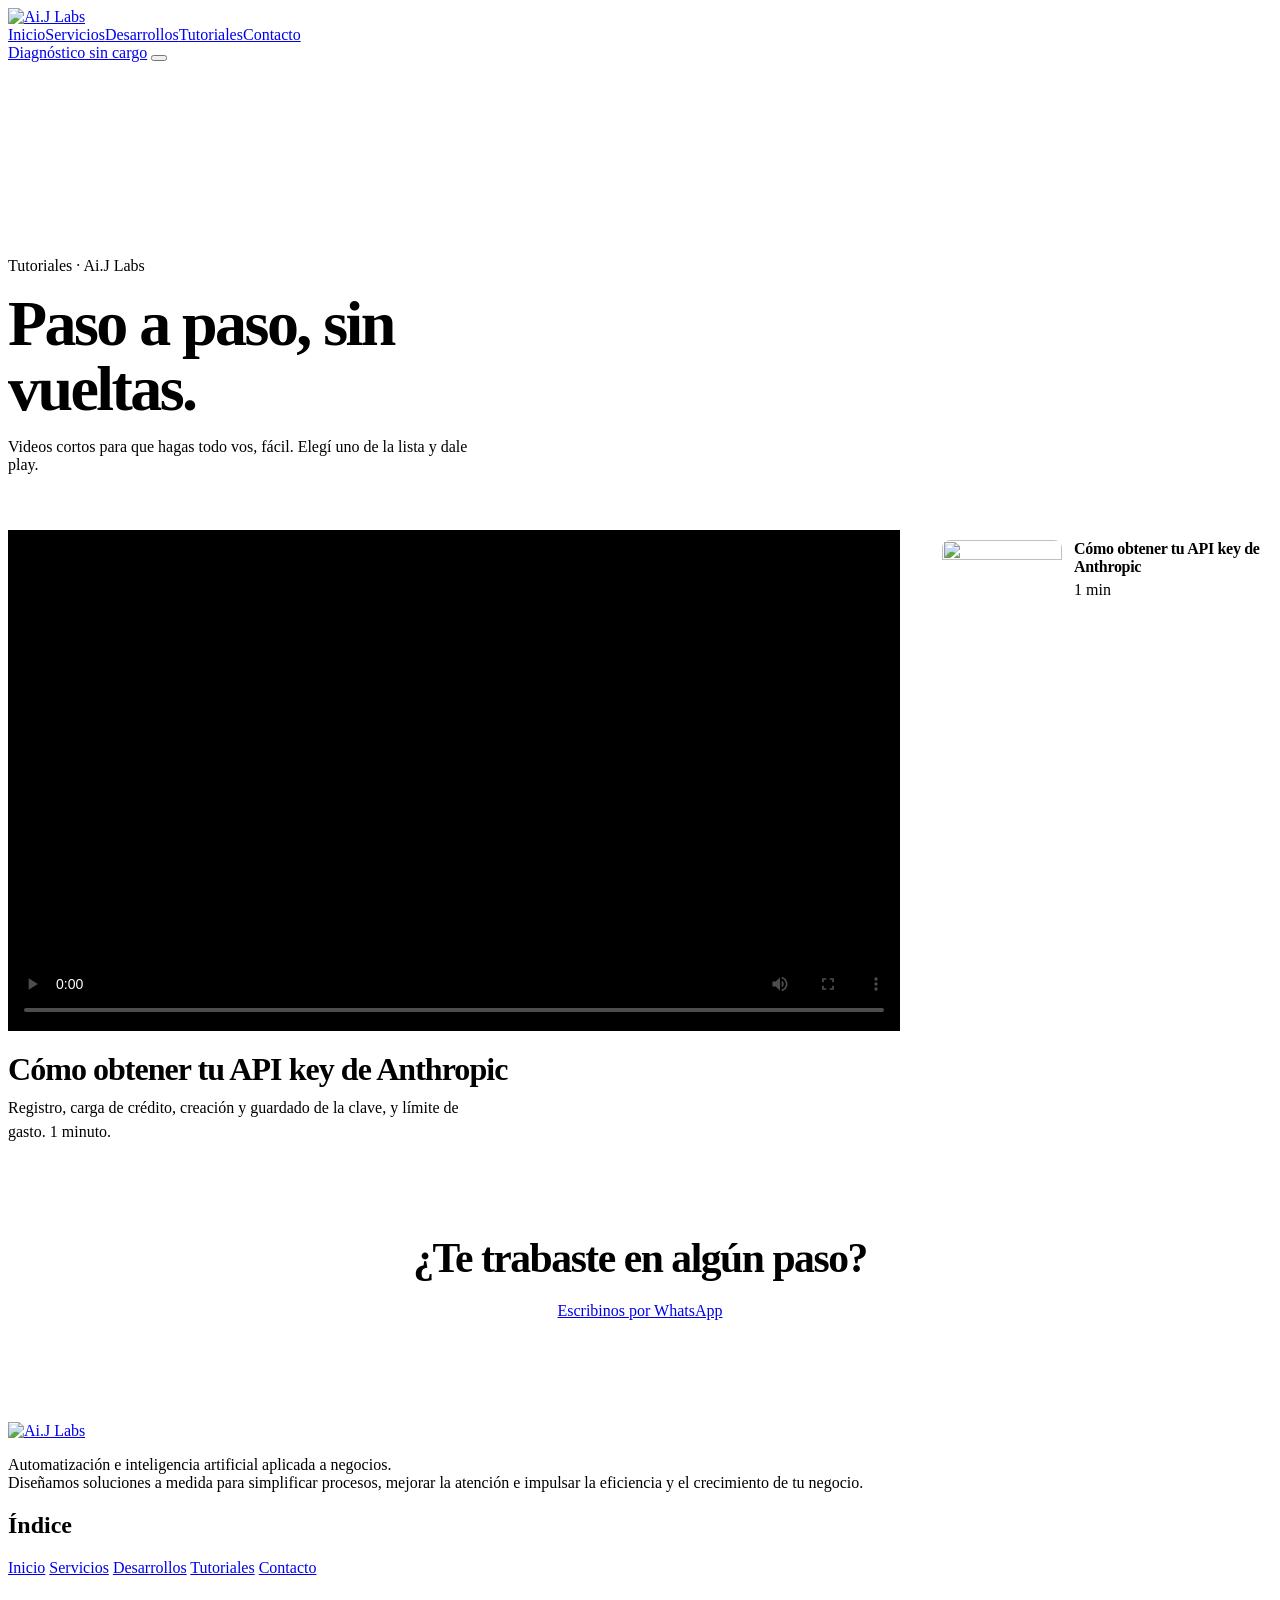
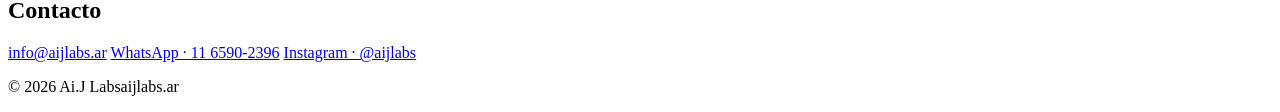
==== public/tutoriales/index.html @ 1550bc71 "Agrega /tutoriales con reproductor y primer tutorial (API key de Anthropic) Co-Authored-By: Claude S" ====
<!doctype html>
<html lang="es-AR">
<head>
  <meta charset="utf-8" />
  <meta name="viewport" content="width=device-width, initial-scale=1" />
  <title>Tutoriales · Ai.J Labs</title>
  <meta name="description" content="Videos cortos, paso a paso, para que le saques el jugo a las herramientas que usamos con nuestros clientes." />
  <link rel="canonical" href="https://aijlabs.ar/tutoriales" />
  <meta property="og:type" content="website" />
  <meta property="og:site_name" content="Ai.J Labs" />
  <meta property="og:locale" content="es_AR" />
  <meta property="og:url" content="https://aijlabs.ar/tutoriales" />
  <meta property="og:title" content="Tutoriales · Ai.J Labs" />
  <meta property="og:description" content="Videos cortos, paso a paso, para clientes de Ai.J Labs." />
  <meta property="og:image" content="https://aijlabs.ar/tutoriales/api-anthropic/portada.jpg" />
  <link rel="icon" href="/logo-icon.png" />
  <link rel="preconnect" href="https://fonts.googleapis.com" />
  <link rel="preconnect" href="https://fonts.gstatic.com" crossorigin />
  <link href="https://fonts.googleapis.com/css2?family=Bricolage+Grotesque:opsz,wght@12..96,400..800&family=Hanken+Grotesk:wght@400;500;600;700&family=Space+Mono:wght@400;700&display=swap" rel="stylesheet" />
  <link rel="stylesheet" href="/styles.css" />
  <style>
    .tuts { padding: clamp(120px, 14vw, 180px) 0 clamp(48px, 8vw, 112px); }
    .tuts__hero { max-width: 60ch; margin-bottom: clamp(32px, 5vw, 56px); }
    .tuts__hero h1 { font-size: clamp(2.2rem, 6vw, 4rem); letter-spacing: -0.04em; line-height: 1.02; margin: 12px 0 16px; }
    .tuts__layout { display: grid; gap: 32px; }
    @media (min-width: 960px) { .tuts__layout { grid-template-columns: minmax(0, 1fr) 340px; align-items: start; } }
    .tuts__stage { background: var(--ink); border-radius: var(--r); overflow: hidden; aspect-ratio: 16 / 9; }
    .tuts__stage video { width: 100%; height: 100%; display: block; background: #000; }
    .tuts__now h2 { font-size: clamp(1.4rem, 3vw, 2rem); letter-spacing: -0.03em; margin: 20px 0 8px; }
    .tuts__now p { max-width: 60ch; line-height: 1.5; color: var(--ink-2); margin: 0; }
    .tuts__list { display: grid; gap: 12px; padding: 0; margin: 0; list-style: none; }
    .tuts__item { display: grid; grid-template-columns: 120px 1fr; gap: 12px; width: 100%; text-align: left; padding: 10px; background: var(--paper); border: 1px solid var(--line-2); border-radius: var(--r-sm); cursor: pointer; font: inherit; color: inherit; transition: border-color .2s, background .2s; }
    .tuts__item:hover { border-color: var(--ink-3); }
    .tuts__item[aria-current="true"] { border-color: var(--violet); background: var(--violet-wash); }
    .tuts__item img { width: 120px; aspect-ratio: 16 / 9; object-fit: cover; border-radius: 8px; display: block; background: var(--paper-2); }
    .tuts__item strong { display: block; font-family: var(--font-display); letter-spacing: -0.02em; line-height: 1.15; margin-bottom: 4px; }
    .tuts__item span { font-size: var(--fs-sm); color: var(--ink-3); }
    .tuts__close { text-align: center; padding: clamp(48px, 7vw, 96px) 0 0; }
    .tuts__close h2 { font-size: clamp(1.6rem, 4vw, 2.6rem); letter-spacing: -0.035em; margin: 0 0 20px; }
  </style>
</head>
<body>
  <header class="masthead" id="masthead">
    <div class="shell masthead__inner">
      <a href="/" class="masthead__logo" aria-label="Ai.J Labs — inicio"><img src="/logo-full.png" alt="Ai.J Labs" width="200" height="60" /></a>
      <nav class="masthead__nav" aria-label="Navegación principal"><a href="/"><span>Inicio</span></a><a href="/servicios"><span>Servicios</span></a><a href="/desarrollos"><span>Desarrollos</span></a><a href="/tutoriales" aria-current="page"><span>Tutoriales</span></a><a href="/contacto"><span>Contacto</span></a></nav>
      <div class="masthead__end">
        <a href="/contacto" class="btn btn--brand btn--sm">Diagnóstico sin cargo</a>
        <button id="navToggle" class="burger" aria-label="Abrir menú" aria-expanded="false" aria-controls="drawer"><span></span><span></span></button>
      </div>
    </div>
    <nav id="drawer" class="drawer" aria-label="Navegación" hidden><a href="/">Inicio</a><a href="/servicios">Servicios</a><a href="/desarrollos">Desarrollos</a><a href="/tutoriales">Tutoriales</a><a href="/contacto">Contacto</a><a href="/contacto" class="btn btn--brand btn--block">Diagnóstico sin cargo</a></nav>
  </header>

  <main id="main" class="tuts">
    <div class="shell">
      <section class="tuts__hero">
        <p class="mono">Tutoriales · Ai.J Labs</p>
        <h1>Paso a paso, sin vueltas.</h1>
        <p class="lead">Videos cortos para que hagas todo vos, fácil. Elegí uno de la lista y dale play.</p>
      </section>

      <div class="tuts__layout">
        <div class="tuts__now">
          <div class="tuts__stage"><video id="player" controls playsinline preload="metadata"></video></div>
          <h2 id="nowTitle"></h2>
          <p id="nowDesc"></p>
        </div>
        <ul class="tuts__list" id="list" aria-label="Lista de tutoriales"></ul>
      </div>

      <section class="tuts__close">
        <h2>¿Te trabaste en algún paso?</h2>
        <a href="https://wa.me/5491165902396" class="btn btn--brand" target="_blank" rel="noopener noreferrer">Escribinos por WhatsApp</a>
      </section>
    </div>
  </main>

  <footer class="colophon">
    <div class="shell">
      <a href="/" class="colophon__word" aria-label="Ai.J Labs — inicio"><img src="/logo-full.png" alt="Ai.J Labs" width="320" height="96" /></a>
      <div class="colophon__grid">
        <p class="colophon__blurb">Automatización e inteligencia artificial aplicada a negocios.<br />Diseñamos soluciones a medida para simplificar procesos, mejorar la atención e impulsar la eficiencia y el crecimiento de tu negocio.</p>
        <nav aria-label="Navegación del pie">
          <h2 class="mono">Índice</h2>
          <a href="/">Inicio</a>
          <a href="/servicios">Servicios</a>
          <a href="/desarrollos">Desarrollos</a>
          <a href="/tutoriales">Tutoriales</a>
          <a href="/contacto">Contacto</a>
        </nav>
        <div>
          <h2 class="mono">Contacto</h2>
          <a href="mailto:info@aijlabs.ar">info@aijlabs.ar</a>
          <a href="https://wa.me/5491165902396" target="_blank" rel="noopener noreferrer">WhatsApp · 11 6590-2396</a>
          <a href="https://instagram.com/aijlabs" target="_blank" rel="noopener noreferrer">Instagram · @aijlabs</a>
        </div>
      </div>
      <p class="colophon__legal"><span>© 2026 Ai.J Labs</span><span>aijlabs.ar</span></p>
    </div>
  </footer>

  <script>
    // Para sumar un tutorial: copiá la carpeta a /tutoriales/<slug>/ (video.mp4 + portada.jpg) y agregá una línea acá (el más nuevo primero).
    const TUTORIALES = [
      { slug: "api-anthropic", titulo: "Cómo obtener tu API key de Anthropic", desc: "Registro, carga de crédito, creación y guardado de la clave, y límite de gasto. 1 minuto.", duracion: "1 min" }
    ];
    const $ = (id) => document.getElementById(id);
    const player = $("player"), list = $("list");
    const base = (t) => "/tutoriales/" + t.slug + "/";
    function show(t, play) {
      player.src = base(t) + "video.mp4"; player.poster = base(t) + "portada.jpg";
      $("nowTitle").textContent = t.titulo; $("nowDesc").textContent = t.desc;
      document.title = t.titulo + " · Tutoriales · Ai.J Labs";
      list.querySelectorAll("button").forEach((b) => b.setAttribute("aria-current", String(b.dataset.slug === t.slug)));
      history.replaceState(null, "", "#" + t.slug);
      if (play) player.play().catch(() => {});
    }
    TUTORIALES.forEach((t) => {
      const li = document.createElement("li"), b = document.createElement("button");
      b.className = "tuts__item"; b.dataset.slug = t.slug; b.type = "button";
      b.innerHTML = '<img alt="" loading="lazy"><div><strong></strong><span></span></div>';
      b.querySelector("img").src = base(t) + "portada.jpg";
      b.querySelector("strong").textContent = t.titulo; b.querySelector("span").textContent = t.duracion;
      b.addEventListener("click", () => show(t, true));
      li.appendChild(b); list.appendChild(li);
    });
    show(TUTORIALES.find((t) => t.slug === location.hash.slice(1)) || TUTORIALES[0], false);
  </script>
  <script src="/main.js" defer></script>
</body>
</html>
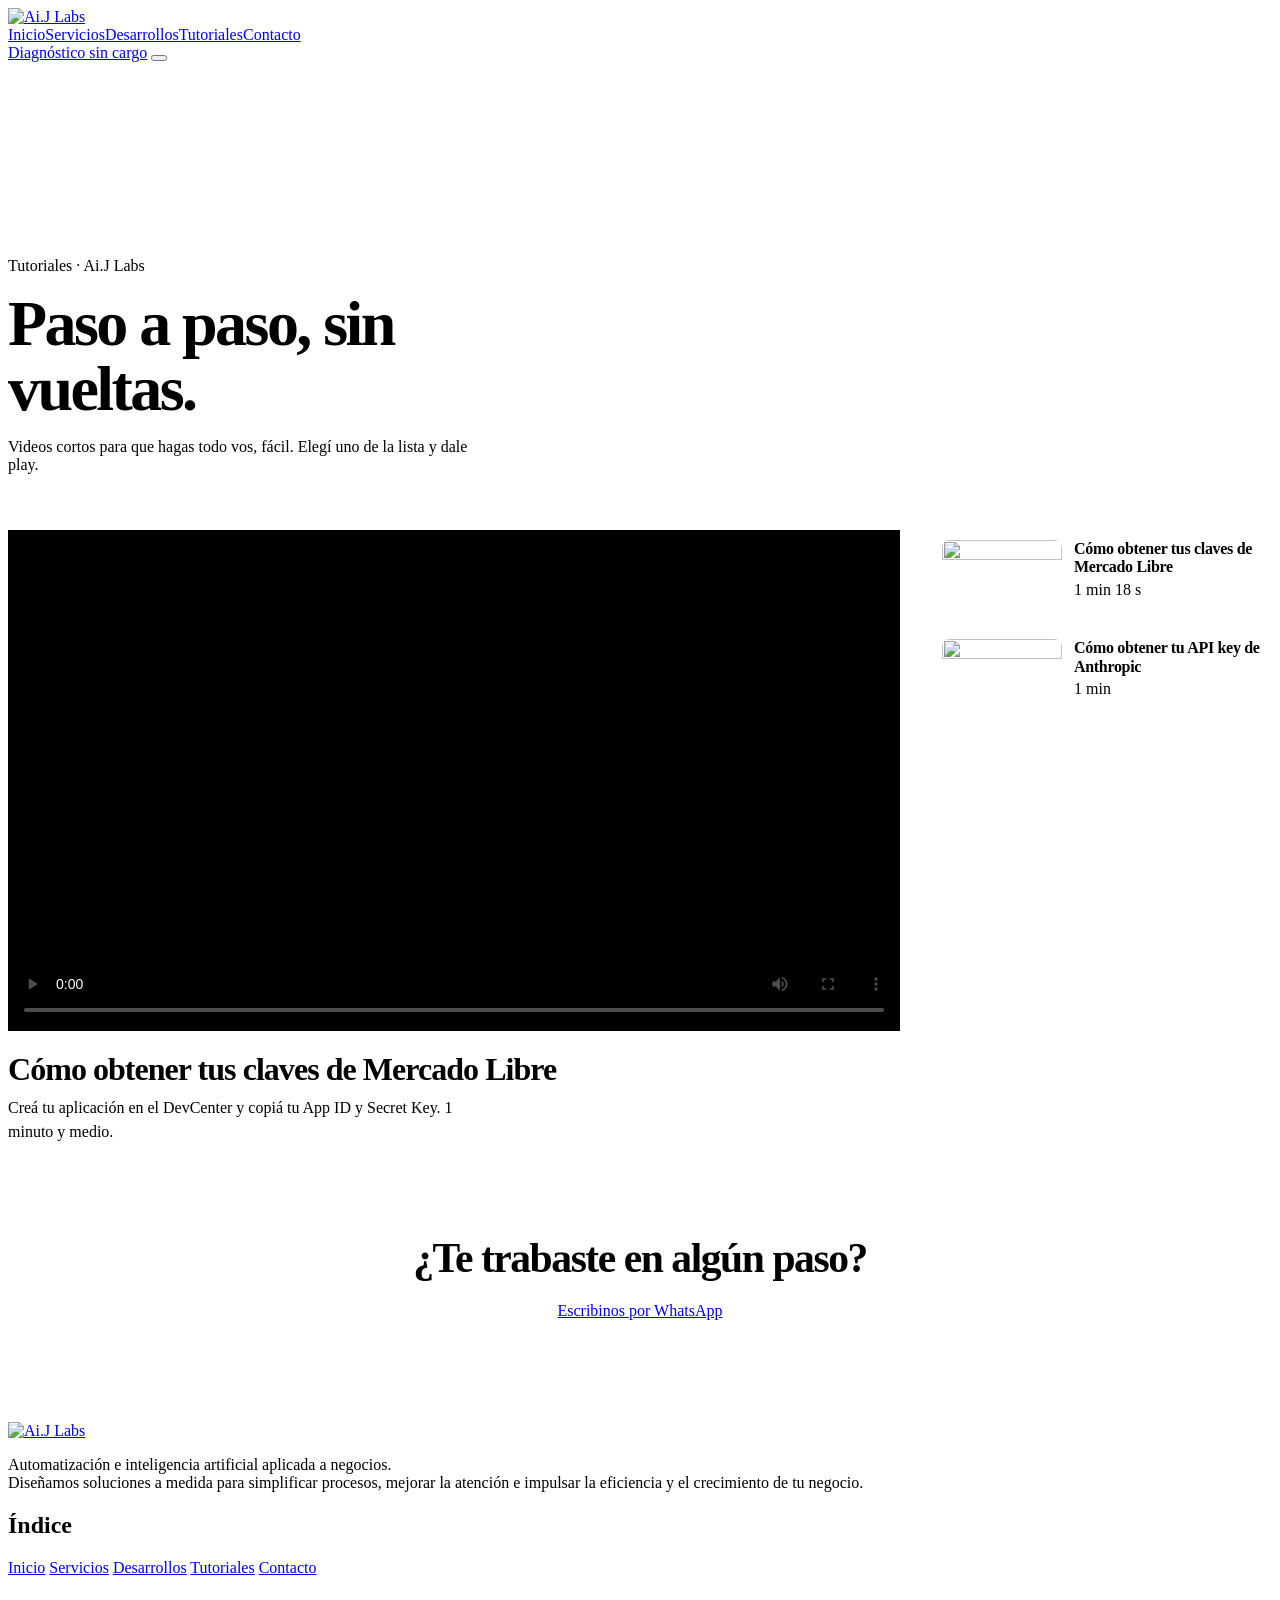
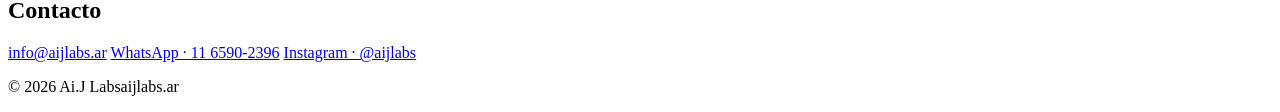
==== commit d3ff9ff4: "Agrega tutorial: claves de Mercado Libre Co-Authored-By: Claude Sonnet 5.5 <noreply@anthropic.com>" ====
--- a/public/tutoriales/index.html
+++ b/public/tutoriales/index.html
@@ -103,6 +103,7 @@
   <script>
     // Para sumar un tutorial: copiá la carpeta a /tutoriales/<slug>/ (video.mp4 + portada.jpg) y agregá una línea acá (el más nuevo primero).
     const TUTORIALES = [
+      { slug: "mercadolibre", titulo: "Cómo obtener tus claves de Mercado Libre", desc: "Creá tu aplicación en el DevCenter y copiá tu App ID y Secret Key. 1 minuto y medio.", duracion: "1 min 18 s" },
       { slug: "api-anthropic", titulo: "Cómo obtener tu API key de Anthropic", desc: "Registro, carga de crédito, creación y guardado de la clave, y límite de gasto. 1 minuto.", duracion: "1 min" }
     ];
     const $ = (id) => document.getElementById(id);
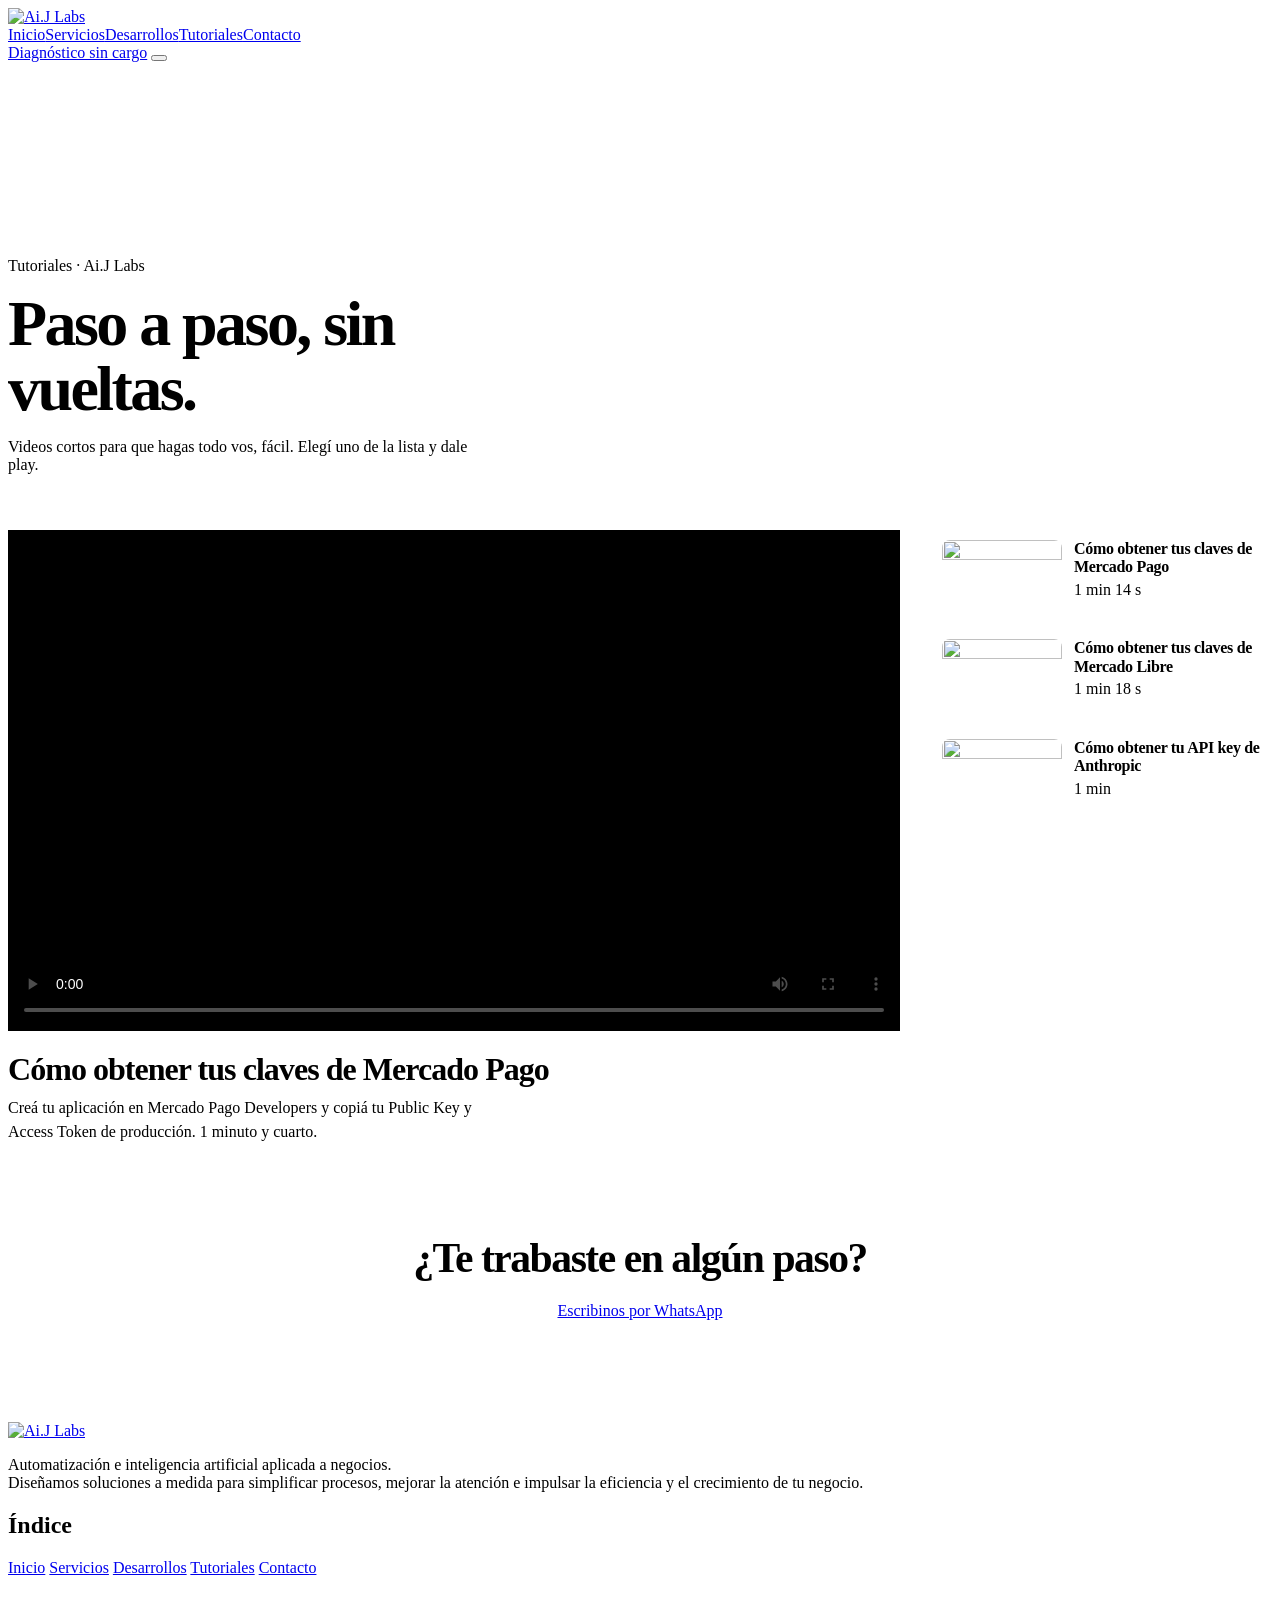
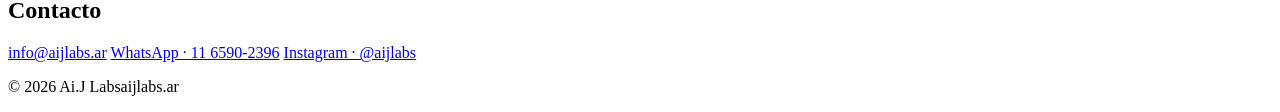
==== commit 9cb7e635: "Tutorial: cómo obtener las claves de Mercado Pago Co-Authored-By: Claude Sonnet 5.5 <noreply@anthrop" ====
--- a/public/tutoriales/index.html
+++ b/public/tutoriales/index.html
@@ -103,6 +103,7 @@
   <script>
     // Para sumar un tutorial: copiá la carpeta a /tutoriales/<slug>/ (video.mp4 + portada.jpg) y agregá una línea acá (el más nuevo primero).
     const TUTORIALES = [
+      { slug: "mercadopago", titulo: "Cómo obtener tus claves de Mercado Pago", desc: "Creá tu aplicación en Mercado Pago Developers y copiá tu Public Key y Access Token de producción. 1 minuto y cuarto.", duracion: "1 min 14 s" },
       { slug: "mercadolibre", titulo: "Cómo obtener tus claves de Mercado Libre", desc: "Creá tu aplicación en el DevCenter y copiá tu App ID y Secret Key. 1 minuto y medio.", duracion: "1 min 18 s" },
       { slug: "api-anthropic", titulo: "Cómo obtener tu API key de Anthropic", desc: "Registro, carga de crédito, creación y guardado de la clave, y límite de gasto. 1 minuto.", duracion: "1 min" }
     ];
